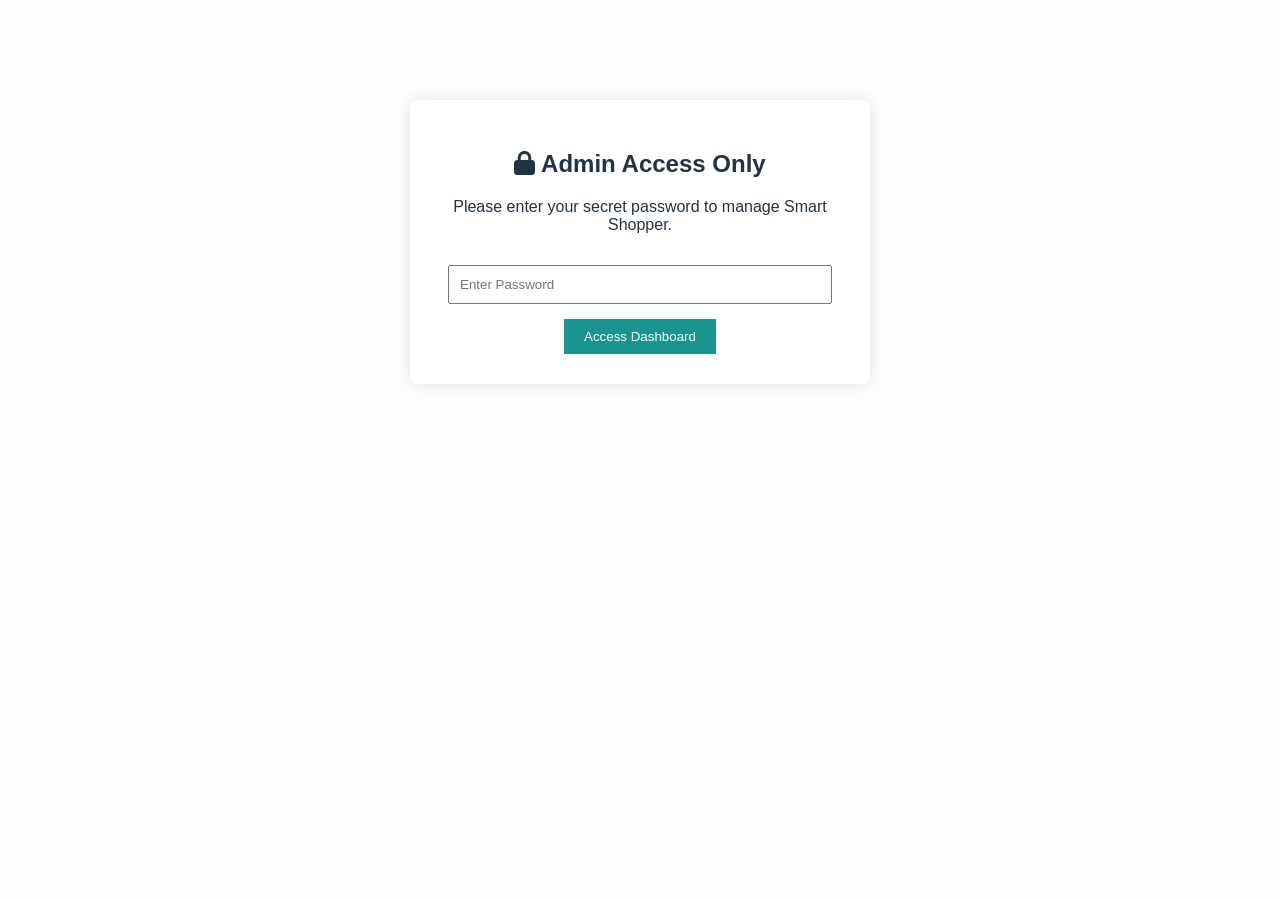
==== admin.html @ d553910e "Add files via upload" ====
<!DOCTYPE html>
<html lang="en">
<head>
    <meta charset="UTF-8">
    <meta name="viewport" content="width=device-width, initial-scale=1.0">
    <title>SMART SHOPPER - Secured Admin Panel</title>
    <link rel="stylesheet" href="style.css">
    <link rel="stylesheet" href="https://cdnjs.cloudflare.com/ajax/libs/font-awesome/6.4.0/css/all.min.css">
    <style>
        /* Special styles to protect Admin view */
        #admin-main-content { display: none; }
        .login-box { max-width: 400px; margin: 100px auto; padding: 30px; background: #fff; box-shadow: 0px 0px 15px rgba(0,0,0,0.1); border-radius: 8px; text-align: center; }
    </style>
</head>
<body class="light-theme">

    <div id="admin-login" class="login-box">
        <h2><i class="fa-solid fa-lock"></i> Admin Access Only</h2>
        <p>Please enter your secret password to manage Smart Shopper.</p>
        <input type="password" id="adminPass" placeholder="Enter Password" style="width:90%; padding:10px; margin:15px 0;">
        <button onclick="checkAdminPassword()" style="background:#1a9391; color:white; padding:10px 20px; border:none; cursor:pointer;">Access Dashboard</button>
    </div>

    <div id="admin-main-content">
        <header style="background: #112233; color: white; padding: 15px;">
            <h2><i class="fa-solid fa-gauge"></i> SMART SHOPPER Control Centre (Admin)</h2>
            <button onclick="logoutAdmin()" style="float: right; margin-top: -35px; background: red; color: white; border: none; padding: 5px 10px; cursor: pointer;">Secure Logout</button>
        </header>

        <main style="padding: 20px; max-width: 1200px; margin: auto;">
            <section class="admin-section" style="background: #f4f6f9; padding: 20px; border-radius: 8px; margin-bottom: 30px;">
                <h3><i class="fa-solid fa-plus"></i> Upload New Product (AliExpress Style)</h3>
                <form id="uploadProductForm" onsubmit="adminAddProduct(event)">
                    <input type="text" id="prodName" placeholder="Product Title" required style="width: 23%; padding: 8px; margin-right: 1%;">
                    <input type="number" id="prodPrice" placeholder="Price ($)" required style="width: 15%; padding: 8px; margin-right: 1%;">
                    <input type="text" id="prodImg" placeholder="Image URL (e.g. https://...)" style="width: 25%; padding: 8px; margin-right: 1%;">
                    <input type="text" id="prodDesc" placeholder="Brief Description" style="width: 20%; padding: 8px; margin-right: 1%;">
                    <button type="submit" style="background: #1a9391; color: white; padding: 9px 15px; border: none; cursor: pointer;">Upload Item</button>
                </form>
            </section>

            <section class="admin-section">
                <h3><i class="fa-solid fa-boxes-shopping"></i> Live Customer Orders Database</h3>
                <div style="overflow-x:auto;">
                    <table id="ordersTable" border="1" style="width:100%; border-collapse: collapse; text-align: left; margin-top: 15px;">
                        <thead style="background: #2a3b4c; color: white;">
                            <tr>
                                <th style="padding: 10px;">Order ID</th>
                                <th style="padding: 10px;">Customer Name</th>
                                <th style="padding: 10px;">Address</th>
                                <th style="padding: 10px;">Phone</th>
                                <th style="padding: 10px;">Product ID</th>
                                <th style="padding: 10px;">Date</th>
                                <th style="padding: 10px;">Status / Actions</th>
                            </tr>
                        </thead>
                        <tbody id="adminOrdersDisplay">
                            </tbody>
                    </table>
                </div>
            </section>
        </main>
    </div>

    <script src="admin.js"></script>
</body>
</html>
---- style.css ----
/* Core Styling Rules matching the Smart Shopper Logo theme */
:root {
    --bg-light: #fdfdfd;
    --text-light: #223344;
    --primary-teal: #1a9391;
    --logo-blue: #23527c;
    --accent-gold: #b59410;
    
    --bg-dark: #121921;
    --text-dark: #e3edf7;
    --card-dark: #1e2936;
}

body.light-theme {
    background-color: var(--bg-light);
    color: var(--text-light);
    font-family: 'Segoe UI', Tahoma, Geneva, Verdana, sans-serif;
    margin: 0; transition: all 0.3s ease;
}

body.dark-theme {
    background-color: var(--bg-dark);
    color: var(--text-dark);
    font-family: 'Segoe UI', Tahoma, Geneva, Verdana, sans-serif;
    margin: 0; transition: all 0.3s ease;
}

/* Logo Design Layout based on User Image */
.navbar {
    display: flex; justify-content: space-between; align-items: center;
    padding: 15px 5%; background: #1a2736; color: white;
}
.logo-area { display: flex; align-items: center; }
.logo-placeholder { font-size: 28px; display: flex; flex-direction: column; align-items: center; margin-right: 10px;}
.logo-text { display: flex; flex-direction: column; }
.sub-logo { font-size: 10px; letter-spacing: 2px; color: #a1b5cc; }
.main-logo { font-size: 24px; margin: 0; color: #ffffff; font-weight: bold; }

/* AliExpress Style Global Search Bar */
.search-container { width: 45%; display: flex; }
.search-container input { width: 85%; padding: 10px; border: none; border-radius: 4px 0 0 4px; }
.search-container button { width: 15%; background: var(--primary-teal); color: white; border: none; border-radius: 0 4px 4px 0; cursor: pointer; }

/* Dynamic Product Grid Display */
.products-grid { display: grid; grid-template-columns: repeat(auto-fill, minmax(220px, 1fr)); gap: 20px; padding: 20px 5%; }
.product-card {
    border: 1px solid #ddd; padding: 15px; border-radius: 8px; text-align: center; transition: transform 0.2s;
}
body.dark-theme .product-card { background: var(--card-dark); border-color: #2c3d52; }
.product-card img { max-width: 100%; height: 160px; object-fit: cover; border-radius: 5px; }
.prod-price { font-size: 18px; font-weight: bold; color: var(--primary-teal); margin: 5px 0; }
.buy-now-btn, .submit-order-btn {
    background-color: var(--primary-teal); color: white; padding: 10px 15px; border: none; border-radius: 4px; cursor: pointer; width: 100%;
}

/* User Order Form Section styling */
.order-form-container { max-width: 600px; margin: 40px auto; padding: 30px; border: 1px solid #ccc; border-radius: 8px; }
.form-group { margin-bottom: 15px; }
.form-group label { display: block; margin-bottom: 5px; font-weight: bold; }
.form-group input, .form-group textarea { width: 96%; padding: 10px; border: 1px solid #ccc; border-radius: 4px; }
body.dark-theme .form-group input, body.dark-theme .form-group textarea { background: #2c3d52; color: white; border-color: #444; }

/* Theme switcher button aesthetics */
#theme-toggle-btn { background: none; border: 1px solid white; color: white; padding: 8px 12px; border-radius: 4px; cursor: pointer; }
#theme-toggle-btn:hover { background: white; color: #1a2736; }
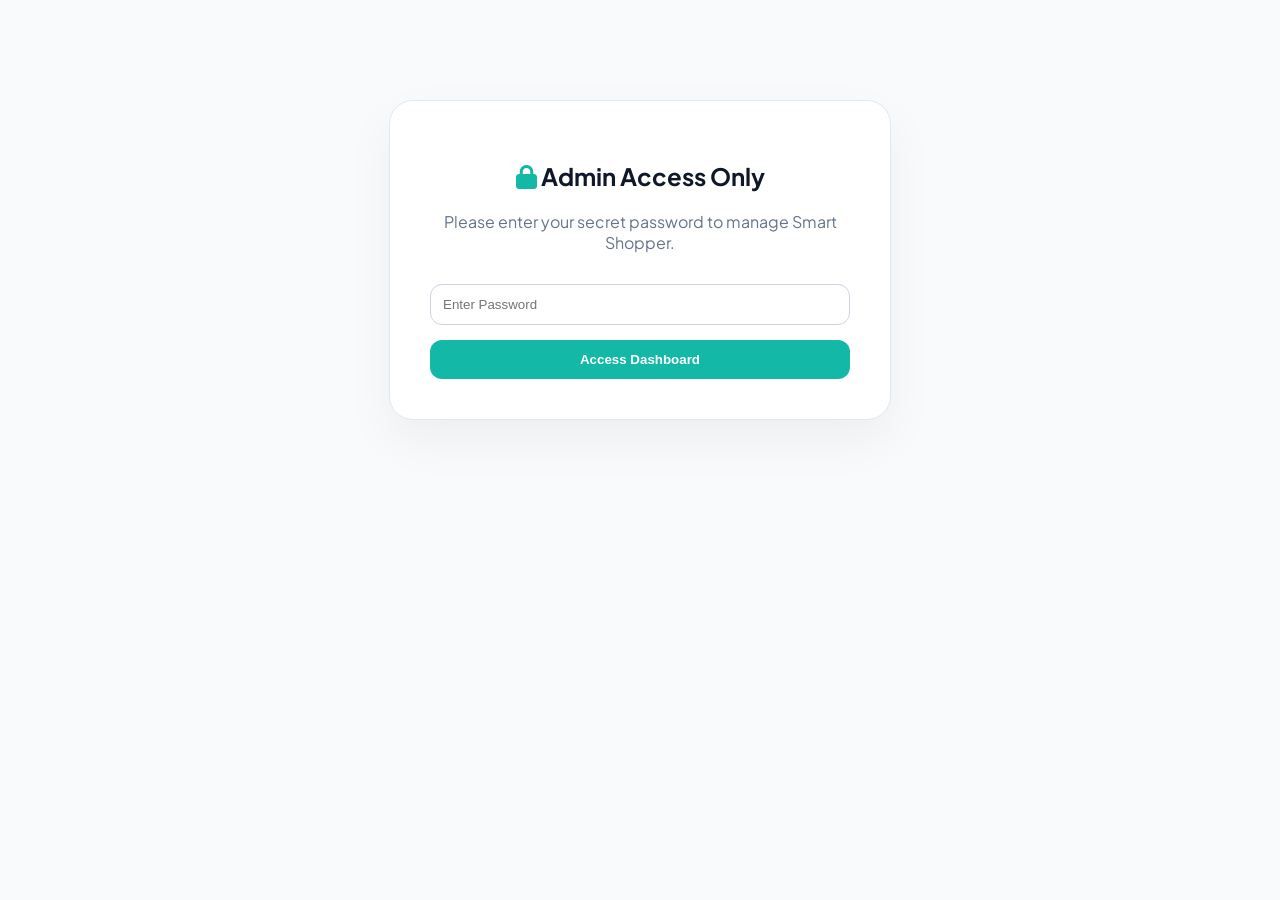
==== commit 62fc43c7: "Add files via upload" ====
--- a/admin.html
+++ b/admin.html
@@ -7,55 +7,84 @@
     <link rel="stylesheet" href="style.css">
     <link rel="stylesheet" href="https://cdnjs.cloudflare.com/ajax/libs/font-awesome/6.4.0/css/all.min.css">
     <style>
-        /* Special styles to protect Admin view */
         #admin-main-content { display: none; }
-        .login-box { max-width: 400px; margin: 100px auto; padding: 30px; background: #fff; box-shadow: 0px 0px 15px rgba(0,0,0,0.1); border-radius: 8px; text-align: center; }
+        .login-box { max-width: 420px; margin: 100px auto; padding: 40px; background: #fff; box-shadow: 0px 20px 50px rgba(0,0,0,0.05); border-radius: 24px; text-align: center; border: 1px solid #e2e8f0; }
+        body.dark-theme .login-box { background: #1e293b; border-color: #334155; }
+        .action-btn { border: none; padding: 6px 12px; cursor: pointer; border-radius: 8px; font-size: 12px; font-weight: 600; margin: 2px; color: white; transition: all 0.3s; }
+        .btn-soldout { background-color: #f59e0b; }
+        .btn-available { background-color: #10b981; }
+        .btn-delete-prod { background-color: #ef4444; }
+        .admin-section { background: #ffffff; padding: 30px; border-radius: 20px; margin-bottom: 30px; box-shadow: 0 4px 20px rgba(0,0,0,0.02); border: 1px solid #e2e8f0; }
+        body.dark-theme .admin-section { background: #1e293b; border-color: #334155; }
+        table { width:100%; border-collapse: collapse; text-align: left; margin-top: 15px; border-radius: 12px; overflow: hidden; }
+        th, td { padding: 14px; border-bottom: 1px solid #e2e8f0; }
+        body.dark-theme th, body.dark-theme td { border-bottom-color: #334155; }
     </style>
 </head>
 <body class="light-theme">
 
     <div id="admin-login" class="login-box">
-        <h2><i class="fa-solid fa-lock"></i> Admin Access Only</h2>
-        <p>Please enter your secret password to manage Smart Shopper.</p>
-        <input type="password" id="adminPass" placeholder="Enter Password" style="width:90%; padding:10px; margin:15px 0;">
-        <button onclick="checkAdminPassword()" style="background:#1a9391; color:white; padding:10px 20px; border:none; cursor:pointer;">Access Dashboard</button>
+        <h2 style="font-weight:700;"><i class="fa-solid fa-lock" style="color:var(--primary-teal);"></i> Admin Access Only</h2>
+        <p style="color:#64748b;">Please enter your secret password to manage Smart Shopper.</p>
+        <input type="password" id="adminPass" placeholder="Enter Password" style="width:100%; padding:12px; margin:15px 0; border-radius:12px; border:1px solid #cbd5e1; box-sizing:border-box;">
+        <button onclick="checkAdminPassword()" style="background:var(--primary-teal); color:white; padding:12px 25px; border:none; border-radius:12px; font-weight:600; cursor:pointer; width:100%;">Access Dashboard</button>
     </div>
 
     <div id="admin-main-content">
-        <header style="background: #112233; color: white; padding: 15px;">
-            <h2><i class="fa-solid fa-gauge"></i> SMART SHOPPER Control Centre (Admin)</h2>
-            <button onclick="logoutAdmin()" style="float: right; margin-top: -35px; background: red; color: white; border: none; padding: 5px 10px; cursor: pointer;">Secure Logout</button>
+        <header style="background: #111827; color: white; padding: 20px 5%;">
+            <h2 style="margin:0; font-size:22px; font-weight:700;"><i class="fa-solid fa-gauge" style="color:var(--primary-teal)"></i> SMART SHOPPER Control Centre</h2>
+            <button onclick="logoutAdmin()" style="float: right; margin-top: -30px; background: #ef4444; color: white; border: none; padding: 8px 16px; border-radius:8px; font-weight:600; cursor: pointer;">Secure Logout</button>
         </header>
 
-        <main style="padding: 20px; max-width: 1200px; margin: auto;">
-            <section class="admin-section" style="background: #f4f6f9; padding: 20px; border-radius: 8px; margin-bottom: 30px;">
-                <h3><i class="fa-solid fa-plus"></i> Upload New Product (AliExpress Style)</h3>
-                <form id="uploadProductForm" onsubmit="adminAddProduct(event)">
-                    <input type="text" id="prodName" placeholder="Product Title" required style="width: 23%; padding: 8px; margin-right: 1%;">
-                    <input type="number" id="prodPrice" placeholder="Price ($)" required style="width: 15%; padding: 8px; margin-right: 1%;">
-                    <input type="text" id="prodImg" placeholder="Image URL (e.g. https://...)" style="width: 25%; padding: 8px; margin-right: 1%;">
-                    <input type="text" id="prodDesc" placeholder="Brief Description" style="width: 20%; padding: 8px; margin-right: 1%;">
-                    <button type="submit" style="background: #1a9391; color: white; padding: 9px 15px; border: none; cursor: pointer;">Upload Item</button>
+        <main style="padding: 40px 5%; max-width: 1300px; margin: auto;">
+            <section class="admin-section">
+                <h3 style="margin-top:0;"><i class="fa-solid fa-plus" style="color:var(--primary-teal)"></i> Upload New Product</h3>
+                <form id="uploadProductForm" onsubmit="adminAddProduct(event)" style="display:flex; flex-wrap:wrap; gap:15px;">
+                    <input type="text" id="prodName" placeholder="Product Title" required style="flex:1; min-width:200px; padding: 12px; border-radius:10px; border:1px solid #cbd5e1;">
+                    <input type="number" id="prodPrice" placeholder="Price (Rs.)" required style="width: 150px; padding: 12px; border-radius:10px; border:1px solid #cbd5e1;">
+                    <input type="text" id="prodImg" placeholder="Image URL" style="flex:1; min-width:200px; padding: 12px; border-radius:10px; border:1px solid #cbd5e1;">
+                    <input type="text" id="prodDesc" placeholder="Brief Description" style="flex:1; min-width:200px; padding: 12px; border-radius:10px; border:1px solid #cbd5e1;">
+                    <button type="submit" style="background: var(--primary-teal); color: white; padding: 12px 24px; border: none; border-radius:10px; font-weight:600; cursor: pointer;">Upload Item</button>
                 </form>
             </section>
 
             <section class="admin-section">
-                <h3><i class="fa-solid fa-boxes-shopping"></i> Live Customer Orders Database</h3>
+                <h3><i class="fa-solid fa-boxes-stacked" style="color:var(--primary-teal)"></i> Live Products Inventory</h3>
                 <div style="overflow-x:auto;">
-                    <table id="ordersTable" border="1" style="width:100%; border-collapse: collapse; text-align: left; margin-top: 15px;">
-                        <thead style="background: #2a3b4c; color: white;">
+                    <table>
+                        <thead style="background: #f1f5f9; font-weight:600;">
                             <tr>
-                                <th style="padding: 10px;">Order ID</th>
-                                <th style="padding: 10px;">Customer Name</th>
-                                <th style="padding: 10px;">Address</th>
-                                <th style="padding: 10px;">Phone</th>
-                                <th style="padding: 10px;">Product ID</th>
-                                <th style="padding: 10px;">Date</th>
-                                <th style="padding: 10px;">Status / Actions</th>
+                                <th>Product ID</th>
+                                <th>Image</th>
+                                <th>Product Name</th>
+                                <th>Price</th>
+                                <th>Status</th>
+                                <th>Actions</th>
                             </tr>
                         </thead>
-                        <tbody id="adminOrdersDisplay">
-                            </tbody>
+                        <tbody id="adminProductsDisplay"></tbody>
+                    </table>
+                </div>
+            </section>
+
+            <section class="admin-section">
+                <h3><i class="fa-solid fa-cart-flatbed-suitcase" style="color:var(--accent-gold)"></i> Customer Orders Database</h3>
+                <div style="overflow-x:auto;">
+                    <table>
+                        <thead style="background: #f1f5f9;">
+                            <tr>
+                                <th>Order ID</th>
+                                <th>Product Image</th>
+                                <th>Product Name</th>
+                                <th>Customer Name</th>
+                                <th>Address</th>
+                                <th>Phone</th>
+                                <th>Product ID</th>
+                                <th>Date</th>
+                                <th>Actions</th>
+                            </tr>
+                        </thead>
+                        <tbody id="adminOrdersDisplay"></tbody>
                     </table>
                 </div>
             </section>
--- a/style.css
+++ b/style.css
@@ -1,65 +1,375 @@
-/* Core Styling Rules matching the Smart Shopper Logo theme */
+/* Import Premium Modern Font */
+@import url('https://fonts.googleapis.com/css2?family=Plus+Jakarta+Sans:wght@300;400;500;600;700&display=swap');
+
 :root {
-    --bg-light: #fdfdfd;
-    --text-light: #223344;
-    --primary-teal: #1a9391;
-    --logo-blue: #23527c;
-    --accent-gold: #b59410;
+    --bg-light: #f8fafc;
+    --text-light: #0f172a;
+    --primary-teal: #14b8a6;
+    --primary-hover: #0d9488;
+    --logo-blue: #1e3a8a;
+    --accent-gold: #f59e0b;
+    --card-light: #ffffff;
+    --border-light: #e2e8f0;
     
-    --bg-dark: #121921;
-    --text-dark: #e3edf7;
-    --card-dark: #1e2936;
+    --bg-dark: #0f172a;
+    --text-dark: #f8fafc;
+    --card-dark: #1e293b;
+    --border-dark: #334155;
+    
+    --transition-smooth: all 0.4s cubic-bezier(0.4, 0, 0.2, 1);
+}
+
+body {
+    font-family: 'Plus Jakarta Sans', sans-serif;
+    margin: 0;
+    padding: 0;
+    box-sizing: border-box;
+    overflow-x: hidden;
 }
 
 body.light-theme {
     background-color: var(--bg-light);
     color: var(--text-light);
-    font-family: 'Segoe UI', Tahoma, Geneva, Verdana, sans-serif;
-    margin: 0; transition: all 0.3s ease;
+    transition: var(--transition-smooth);
 }
 
 body.dark-theme {
     background-color: var(--bg-dark);
     color: var(--text-dark);
-    font-family: 'Segoe UI', Tahoma, Geneva, Verdana, sans-serif;
-    margin: 0; transition: all 0.3s ease;
-}
-
-/* Logo Design Layout based on User Image */
+    transition: var(--transition-smooth);
+}
+
+/* Header & Navbar Navigation */
+header {
+    position: sticky;
+    top: 0;
+    z-index: 1000;
+    box-shadow: 0 4px 20px rgba(0, 0, 0, 0.08);
+}
+
 .navbar {
-    display: flex; justify-content: space-between; align-items: center;
-    padding: 15px 5%; background: #1a2736; color: white;
-}
-.logo-area { display: flex; align-items: center; }
-.logo-placeholder { font-size: 28px; display: flex; flex-direction: column; align-items: center; margin-right: 10px;}
-.logo-text { display: flex; flex-direction: column; }
-.sub-logo { font-size: 10px; letter-spacing: 2px; color: #a1b5cc; }
-.main-logo { font-size: 24px; margin: 0; color: #ffffff; font-weight: bold; }
-
-/* AliExpress Style Global Search Bar */
-.search-container { width: 45%; display: flex; }
-.search-container input { width: 85%; padding: 10px; border: none; border-radius: 4px 0 0 4px; }
-.search-container button { width: 15%; background: var(--primary-teal); color: white; border: none; border-radius: 0 4px 4px 0; cursor: pointer; }
-
-/* Dynamic Product Grid Display */
-.products-grid { display: grid; grid-template-columns: repeat(auto-fill, minmax(220px, 1fr)); gap: 20px; padding: 20px 5%; }
+    display: flex;
+    justify-content: space-between;
+    align-items: center;
+    padding: 15px 5%;
+    background: linear-gradient(135deg, #111827, #1f2937);
+    color: white;
+    backdrop-filter: blur(10px);
+}
+
+.logo-area {
+    display: flex;
+    align-items: center;
+    gap: 12px;
+}
+
+.logo-placeholder {
+    font-size: 30px;
+    display: flex;
+    flex-direction: row;
+    gap: 5px;
+    animation: float 3s ease-in-out infinite;
+}
+
+@keyframes float {
+    0%, 100% { transform: translateY(0); }
+    50% { transform: translateY(-5px); }
+}
+
+.logo-text .sub-logo {
+    font-size: 9px;
+    letter-spacing: 3px;
+    color: #9ca3af;
+    font-weight: 600;
+}
+
+.main-logo {
+    font-size: 24px;
+    margin: 0;
+    color: #ffffff;
+    font-weight: 800;
+    background: linear-gradient(to right, #ffffff, var(--primary-teal));
+    -webkit-background-clip: text;
+    -webkit-text-fill-color: transparent;
+}
+
+/* Modernized Search Bar */
+.search-container {
+    width: 40%;
+    display: flex;
+    position: relative;
+    border-radius: 50px;
+    overflow: hidden;
+    box-shadow: 0 4px 12px rgba(0, 0, 0, 0.15);
+    transition: var(--transition-smooth);
+}
+
+.search-container:focus-within {
+    transform: scale(1.02);
+    box-shadow: 0 4px 20px rgba(20, 184, 166, 0.4);
+}
+
+.search-container input {
+    width: 85%;
+    padding: 12px 20px;
+    border: none;
+    outline: none;
+    font-family: inherit;
+    font-size: 14px;
+    background: rgba(255, 255, 255, 0.95);
+}
+
+.search-container button {
+    width: 15%;
+    background: var(--primary-teal);
+    color: white;
+    border: none;
+    cursor: pointer;
+    transition: var(--transition-smooth);
+    font-size: 16px;
+}
+
+.search-container button:hover {
+    background: var(--primary-hover);
+}
+
+/* Nav Actions */
+.nav-actions {
+    display: flex;
+    gap: 15px;
+    align-items: center;
+}
+
+#theme-toggle-btn {
+    background: rgba(255, 255, 255, 0.1);
+    border: 1px solid rgba(255, 255, 255, 0.2);
+    color: white;
+    padding: 10px 18px;
+    border-radius: 30px;
+    cursor: pointer;
+    font-weight: 500;
+    display: flex;
+    align-items: center;
+    gap: 8px;
+    transition: var(--transition-smooth);
+}
+
+#theme-toggle-btn:hover {
+    background: white;
+    color: #111827;
+    transform: translateY(-2px);
+}
+
+.cart-btn {
+    background: linear-gradient(135deg, var(--primary-teal), #06b6d4);
+    color: white;
+    padding: 10px 20px;
+    border-radius: 30px;
+    text-decoration: none;
+    font-weight: 600;
+    display: flex;
+    align-items: center;
+    gap: 8px;
+    box-shadow: 0 4px 15px rgba(20, 184, 166, 0.3);
+    transition: var(--transition-smooth);
+}
+
+.cart-btn:hover {
+    transform: translateY(-2px);
+    box-shadow: 0 6px 20px rgba(20, 184, 166, 0.5);
+}
+
+/* Hero Banner */
+.hero-banner {
+    text-align: center;
+    padding: 60px 20px;
+    background: linear-gradient(180deg, rgba(20, 184, 166, 0.15) 0%, rgba(255,255,255,0) 100%);
+    animation: fadeIn 1s ease-in;
+}
+
+body.dark-theme .hero-banner {
+    background: linear-gradient(180deg, rgba(20, 184, 166, 0.1) 0%, rgba(0,0,0,0) 100%);
+}
+
+.hero-banner h2 {
+    font-size: 36px;
+    font-weight: 800;
+    margin-bottom: 10px;
+}
+
+/* Trending Products Header */
+.products-section h3, .order-form-container h3 {
+    text-align: center;
+    font-size: 28px;
+    font-weight: 700;
+    margin-top: 40px;
+    position: relative;
+}
+
+/* Colorful Product Grid */
+.products-grid {
+    display: grid;
+    grid-template-columns: repeat(auto-fill, minmax(260px, 1fr));
+    gap: 30px;
+    padding: 30px 5%;
+}
+
 .product-card {
-    border: 1px solid #ddd; padding: 15px; border-radius: 8px; text-align: center; transition: transform 0.2s;
-}
-body.dark-theme .product-card { background: var(--card-dark); border-color: #2c3d52; }
-.product-card img { max-width: 100%; height: 160px; object-fit: cover; border-radius: 5px; }
-.prod-price { font-size: 18px; font-weight: bold; color: var(--primary-teal); margin: 5px 0; }
+    background: var(--card-light);
+    border: 1px solid var(--border-light);
+    padding: 20px;
+    border-radius: 20px;
+    text-align: center;
+    position: relative;
+    box-shadow: 0 10px 25px rgba(0,0,0,0.02);
+    transition: var(--transition-smooth);
+    overflow: hidden;
+}
+
+body.dark-theme .product-card {
+    background: var(--card-dark);
+    border-color: var(--border-dark);
+    box-shadow: 0 10px 25px rgba(0,0,0,0.2);
+}
+
+.product-card:hover {
+    transform: translateY(-10px) scale(1.02);
+    box-shadow: 0 20px 35px rgba(0, 0, 0, 0.08);
+    border-color: var(--primary-teal);
+}
+
+body.dark-theme .product-card:hover {
+    box-shadow: 0 20px 35px rgba(20, 184, 166, 0.15);
+}
+
+.product-card img {
+    width: 100%;
+    height: 220px;
+    object-fit: cover;
+    border-radius: 15px;
+    transition: var(--transition-smooth);
+}
+
+.product-card:hover img {
+    transform: scale(1.05);
+}
+
+.product-card h4 {
+    font-size: 18px;
+    font-weight: 600;
+    margin: 15px 0 8px 0;
+}
+
+.prod-id {
+    font-size: 12px;
+    color: #64748b;
+    font-weight: 500;
+}
+
+.prod-price {
+    font-size: 22px;
+    font-weight: 700;
+    color: var(--primary-teal);
+    margin: 10px 0;
+}
+
+.prod-desc {
+    font-size: 13px;
+    color: #64748b;
+    height: 40px;
+    overflow: hidden;
+    margin-bottom: 15px;
+}
+
+body.dark-theme .prod-desc, body.dark-theme .prod-id {
+    color: #94a3b8;
+}
+
+/* Buttons */
 .buy-now-btn, .submit-order-btn {
-    background-color: var(--primary-teal); color: white; padding: 10px 15px; border: none; border-radius: 4px; cursor: pointer; width: 100%;
-}
-
-/* User Order Form Section styling */
-.order-form-container { max-width: 600px; margin: 40px auto; padding: 30px; border: 1px solid #ccc; border-radius: 8px; }
-.form-group { margin-bottom: 15px; }
-.form-group label { display: block; margin-bottom: 5px; font-weight: bold; }
-.form-group input, .form-group textarea { width: 96%; padding: 10px; border: 1px solid #ccc; border-radius: 4px; }
-body.dark-theme .form-group input, body.dark-theme .form-group textarea { background: #2c3d52; color: white; border-color: #444; }
-
-/* Theme switcher button aesthetics */
-#theme-toggle-btn { background: none; border: 1px solid white; color: white; padding: 8px 12px; border-radius: 4px; cursor: pointer; }
-#theme-toggle-btn:hover { background: white; color: #1a2736; }
+    background: linear-gradient(135deg, var(--primary-teal), #0d9488);
+    color: white;
+    padding: 12px 20px;
+    border: none;
+    border-radius: 12px;
+    cursor: pointer;
+    width: 100%;
+    font-weight: 600;
+    font-size: 15px;
+    box-shadow: 0 4px 12px rgba(20, 184, 166, 0.2);
+    transition: var(--transition-smooth);
+}
+
+.buy-now-btn:hover, .submit-order-btn:hover {
+    box-shadow: 0 6px 20px rgba(20, 184, 166, 0.4);
+    transform: translateY(-2px);
+}
+
+/* Order Form Container */
+.order-form-container {
+    max-width: 550px;
+    margin: 60px auto;
+    padding: 40px;
+    background: var(--card-light);
+    border: 1px solid var(--border-light);
+    border-radius: 24px;
+    box-shadow: 0 20px 40px rgba(0,0,0,0.03);
+}
+
+body.dark-theme .order-form-container {
+    background: var(--card-dark);
+    border-color: var(--border-dark);
+    box-shadow: 0 20px 40px rgba(0,0,0,0.3);
+}
+
+.form-group {
+    margin-bottom: 20px;
+}
+
+.form-group label {
+    display: block;
+    margin-bottom: 8px;
+    font-weight: 600;
+    font-size: 14px;
+}
+
+.form-group input, .form-group textarea {
+    width: 100%;
+    padding: 12px 16px;
+    border: 1px solid var(--border-light);
+    border-radius: 12px;
+    box-sizing: border-box;
+    font-family: inherit;
+    font-size: 14px;
+    transition: var(--transition-smooth);
+    background: var(--bg-light);
+    color: inherit;
+}
+
+body.dark-theme .form-group input, body.dark-theme .form-group textarea {
+    border-color: var(--border-dark);
+    background: var(--bg-dark);
+}
+
+.form-group input:focus, .form-group textarea:focus {
+    outline: none;
+    border-color: var(--primary-teal);
+    box-shadow: 0 0 0 4px rgba(20, 184, 166, 0.15);
+}
+
+/* Footer */
+footer {
+    text-align: center;
+    padding: 30px;
+    background: #111827;
+    color: #9ca3af;
+    font-size: 14px;
+    font-weight: 500;
+    border-top: 1px solid #1f2937;
+}
+
+/* Animations */
+@keyframes fadeIn {
+    from { opacity: 0; transform: translateY(10px); }
+    to { opacity: 1; transform: translateY(0); }
+}
